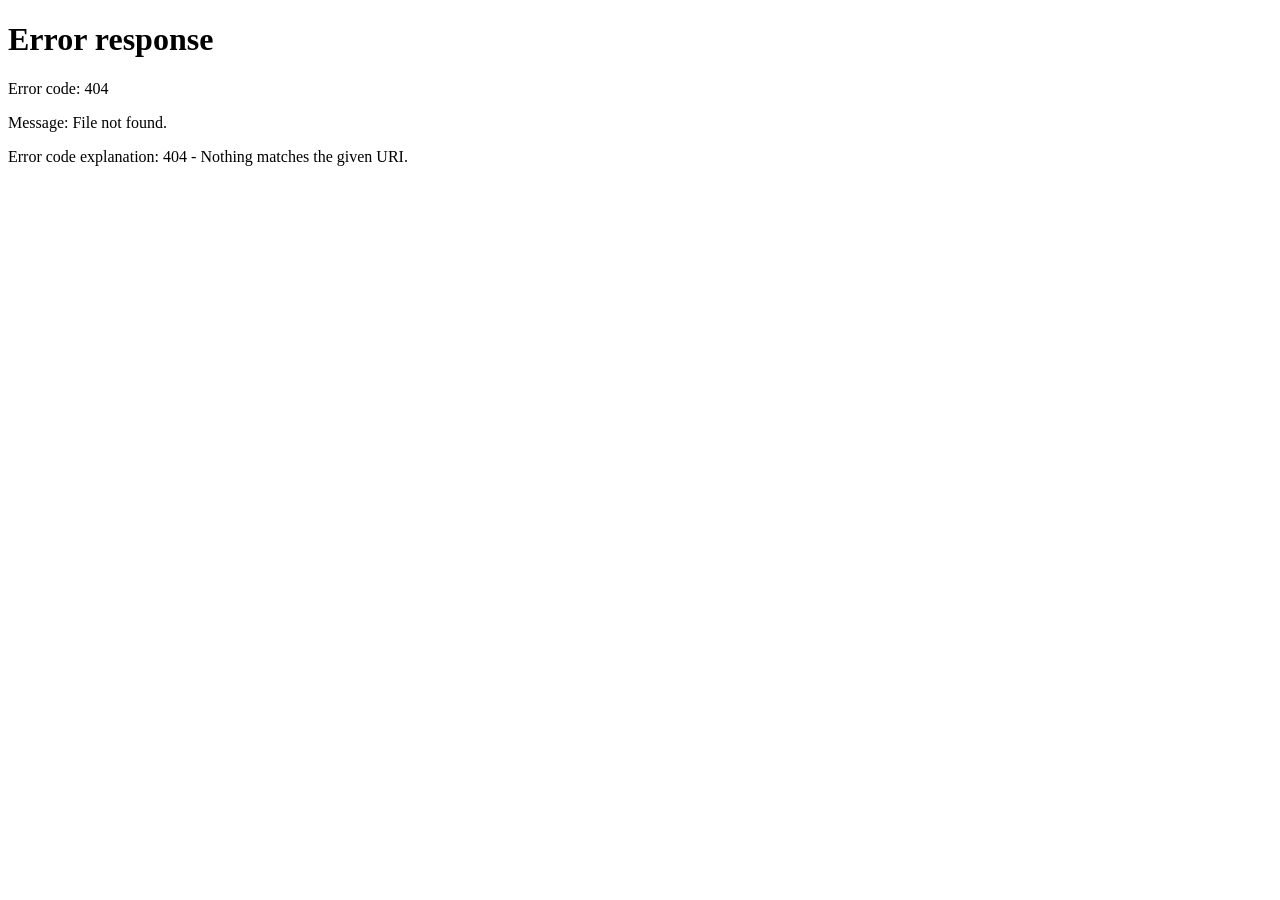
==== index.html @ 77a13d6e "Initial commit" ====
﻿<!DOCTYPE html>
<html lang="es">
<head>
  <meta charset="UTF-8" />
  <meta http-equiv="refresh" content="0;url=flowmodoro/indexFlowmodoro.html" />
  <title>Flowmodoro</title>
  <link rel="stylesheet" href="style.css" />
</head>
<body>
  <p><a href="flowmodoro/indexFlowmodoro.html">Ir a Flowmodoro</a></p>
</body>
</html>
---- style.css ----
/* ── Common base styles ─────────────────────────────────────────────────── */
/* Shared across all pages (main menu, future modules).                     */

[hidden] { display: none !important; }

*, *::before, *::after { box-sizing: border-box; margin: 0; padding: 0; }

body {
  background: #0f0f0f;
  color: #e0e0e0;
  font-family: system-ui, -apple-system, sans-serif;
  min-height: 100vh;
  display: flex;
  flex-direction: column;
  align-items: center;
  justify-content: center;
  gap: 2rem;
  user-select: none;
}

h1 {
  font-size: 1.1rem;
  font-weight: 500;
  letter-spacing: 0.25em;
  text-transform: uppercase;
  color: #666;
}

a {
  color: #74b3f0;
  text-decoration: none;
}
a:hover { text-decoration: underline; }
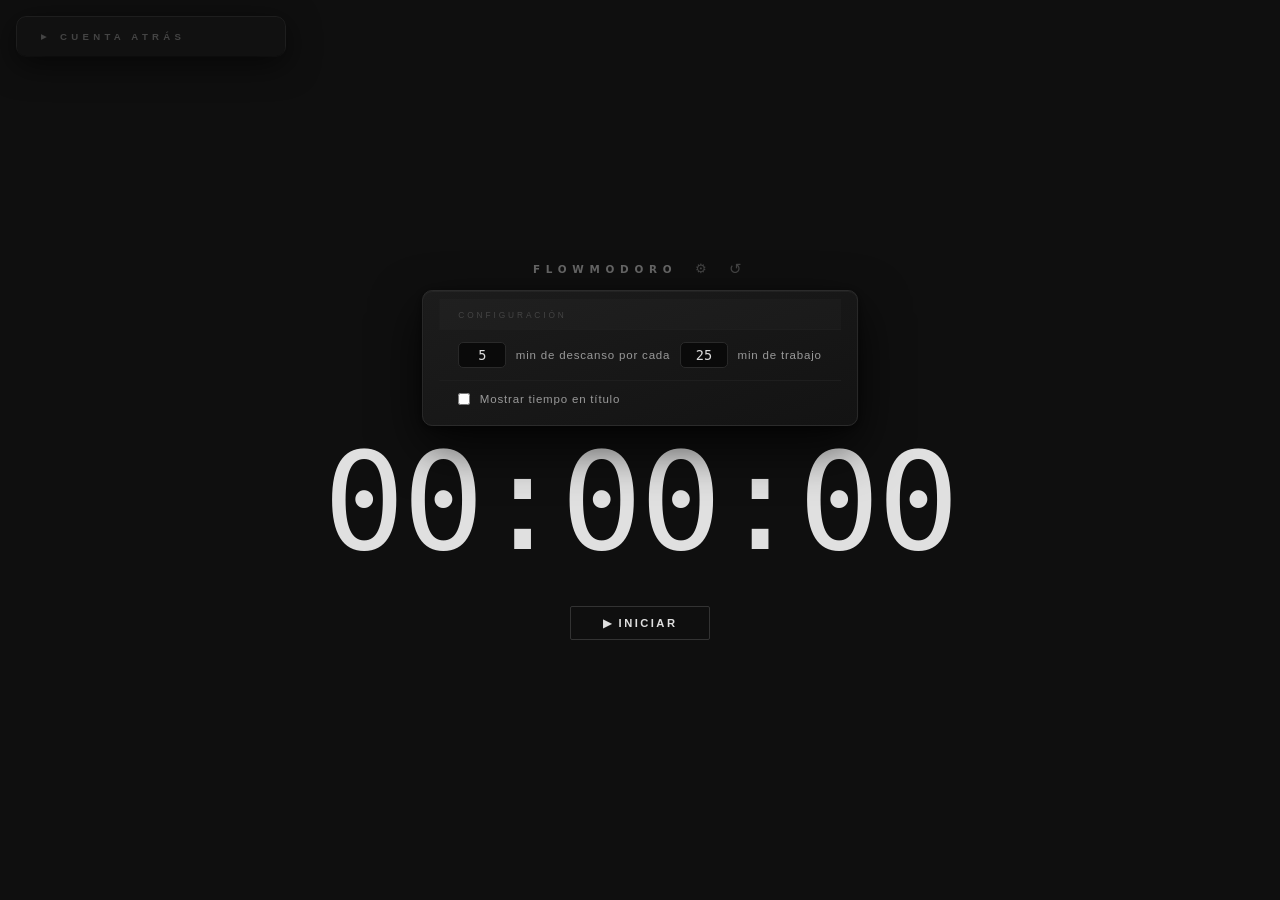
==== commit d17d5ad0: "primera version cuenta atras" ====
--- a/index.html
+++ b/index.html
@@ -1,12 +1,53 @@
-﻿<!DOCTYPE html>
+<!DOCTYPE html>
 <html lang="es">
 <head>
   <meta charset="UTF-8" />
-  <meta http-equiv="refresh" content="0;url=flowmodoro/indexFlowmodoro.html" />
+  <meta name="viewport" content="width=device-width, initial-scale=1.0" />
   <title>Flowmodoro</title>
-  <link rel="stylesheet" href="style.css" />
+  <style>
+    *, *::before, *::after { box-sizing: border-box; margin: 0; padding: 0; }
+    html, body { height: 100%; overflow: hidden; background: #0f0f0f; }
+
+    #frame-flowmodoro {
+      position: fixed;
+      inset: 0;
+      width: 100%;
+      height: 100%;
+      border: none;
+    }
+
+    #countdown-wrapper {
+      position: fixed;
+      top: 1rem;
+      left: 1rem;
+      width: 270px;
+      z-index: 10;
+      border-radius: 10px;
+      overflow: hidden;
+      box-shadow: 0 8px 32px rgba(0,0,0,0.6), 0 1px 0 rgba(255,255,255,0.03);
+    }
+
+    #frame-countdown {
+      display: block;
+      width: 100%;
+      height: 42px; /* corrected by postMessage */
+      border: none;
+    }
+  </style>
 </head>
 <body>
-  <p><a href="flowmodoro/indexFlowmodoro.html">Ir a Flowmodoro</a></p>
+  <iframe id="frame-flowmodoro" src="Flowmodoro/indexFlowmodoro.html"></iframe>
+
+  <div id="countdown-wrapper">
+    <iframe id="frame-countdown" src="countdown/indexCountdown.html" scrolling="no"></iframe>
+  </div>
+
+  <script>
+    window.addEventListener('message', (e) => {
+      if (e.data && e.data.type === 'countdown-resize') {
+        document.getElementById('frame-countdown').style.height = e.data.height + 'px';
+      }
+    });
+  </script>
 </body>
-</html>+</html>
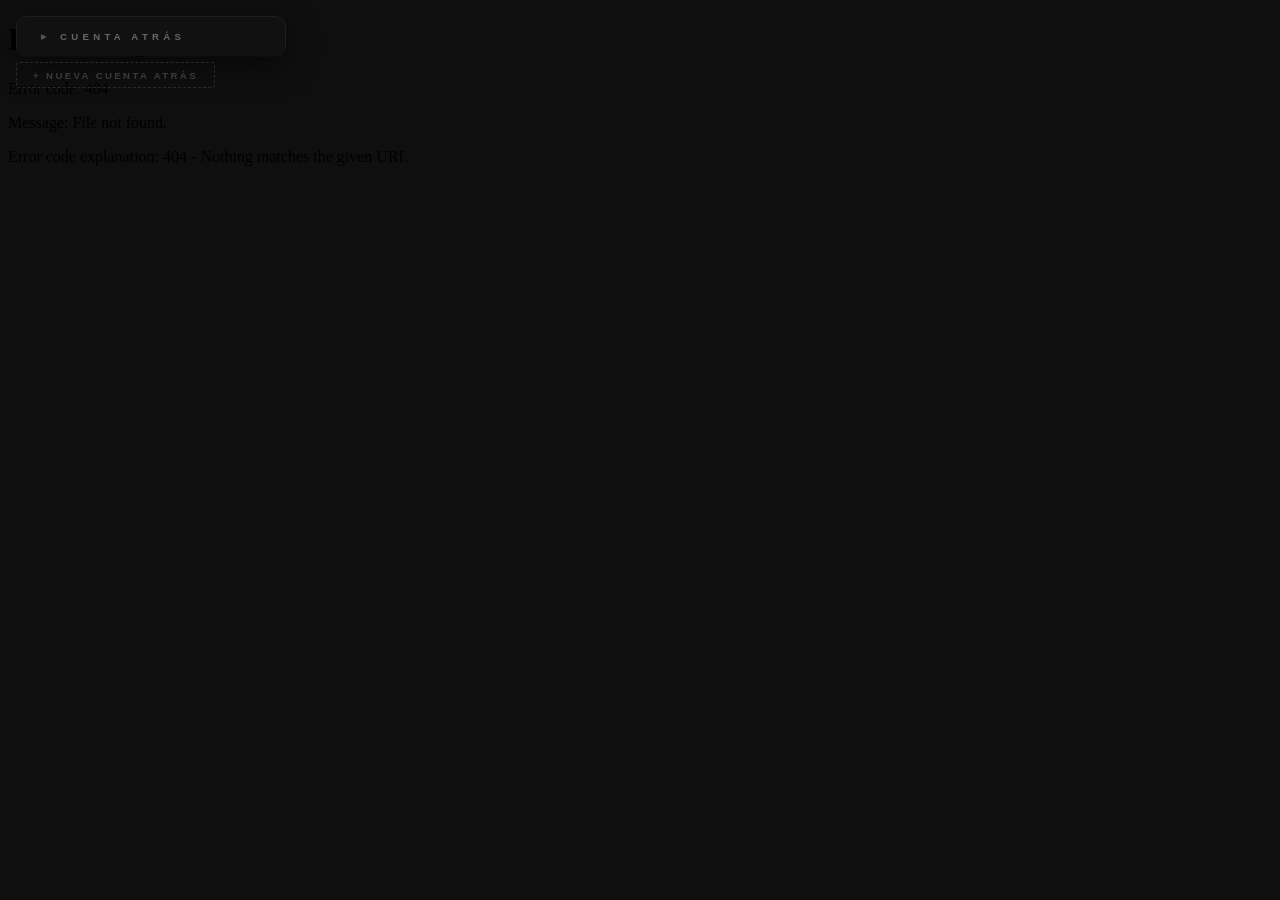
==== commit f210c20c: "Cuentas atrás mejoradas" ====
--- a/index.html
+++ b/index.html
@@ -16,36 +16,100 @@
       border: none;
     }
 
-    #countdown-wrapper {
+    #countdown-area {
       position: fixed;
       top: 1rem;
       left: 1rem;
       width: 270px;
       z-index: 10;
+      display: flex;
+      flex-direction: column;
+      gap: 0.4rem;
+    }
+
+    .countdown-wrapper {
       border-radius: 10px;
       overflow: hidden;
       box-shadow: 0 8px 32px rgba(0,0,0,0.6), 0 1px 0 rgba(255,255,255,0.03);
     }
 
-    #frame-countdown {
+    .frame-countdown {
       display: block;
       width: 100%;
-      height: 42px; /* corrected by postMessage */
+      height: 42px;
       border: none;
+    }
+
+    #add-countdown-btn {
+      align-self: flex-start;
+      background: none;
+      border: 1px dashed #2a2a2a;
+      border-radius: 4px;
+      color: #3a3a3a;
+      cursor: pointer;
+      font-size: 0.6rem;
+      font-weight: 700;
+      letter-spacing: 0.25em;
+      text-transform: uppercase;
+      padding: 0.4rem 1rem;
+      transition: border-color 0.2s, color 0.2s;
+    }
+    #add-countdown-btn:hover {
+      border-color: #444;
+      color: #666;
     }
   </style>
 </head>
 <body>
-  <iframe id="frame-flowmodoro" src="Flowmodoro/indexFlowmodoro.html"></iframe>
+  <iframe id="frame-flowmodoro" src="flowmodoro/indexFlowmodoro.html"></iframe>
 
-  <div id="countdown-wrapper">
-    <iframe id="frame-countdown" src="countdown/indexCountdown.html" scrolling="no"></iframe>
+  <div id="countdown-area">
+    <div id="countdown-container"></div>
+    <button id="add-countdown-btn">+ Nueva cuenta atrás</button>
   </div>
 
   <script>
+    const container = document.getElementById('countdown-container');
+    const addBtn    = document.getElementById('add-countdown-btn');
+
+    let cdIds = JSON.parse(localStorage.getItem('countdown_ids') || '["0"]');
+
+    function addCountdownFrame(id, isNew = false) {
+      const wrapper = document.createElement('div');
+      wrapper.className = 'countdown-wrapper';
+      wrapper.id = `cd-wrapper-${id}`;
+
+      const iframe = document.createElement('iframe');
+      iframe.id        = `frame-countdown-${id}`;
+      iframe.className = 'frame-countdown';
+      const newParam   = isNew ? '&new=1' : '';
+      iframe.src       = `countdown/indexCountdown.html?id=${encodeURIComponent(id)}${newParam}`;
+      iframe.scrolling = 'no';
+
+      wrapper.appendChild(iframe);
+      container.appendChild(wrapper);
+    }
+
+    cdIds.forEach(id => addCountdownFrame(id));
+
+    addBtn.addEventListener('click', () => {
+      const newId = String(Date.now());
+      cdIds.push(newId);
+      localStorage.setItem('countdown_ids', JSON.stringify(cdIds));
+      addCountdownFrame(newId, true);
+    });
+
     window.addEventListener('message', (e) => {
-      if (e.data && e.data.type === 'countdown-resize') {
-        document.getElementById('frame-countdown').style.height = e.data.height + 'px';
+      if (!e.data) return;
+      if (e.data.type === 'countdown-resize') {
+        const frame = document.getElementById(`frame-countdown-${e.data.id}`);
+        if (frame) frame.style.height = e.data.height + 'px';
+      } else if (e.data.type === 'countdown-remove') {
+        const id = e.data.id;
+        cdIds = cdIds.filter(x => x !== id);
+        localStorage.setItem('countdown_ids', JSON.stringify(cdIds));
+        const wrapper = document.getElementById(`cd-wrapper-${id}`);
+        if (wrapper) wrapper.remove();
       }
     });
   </script>
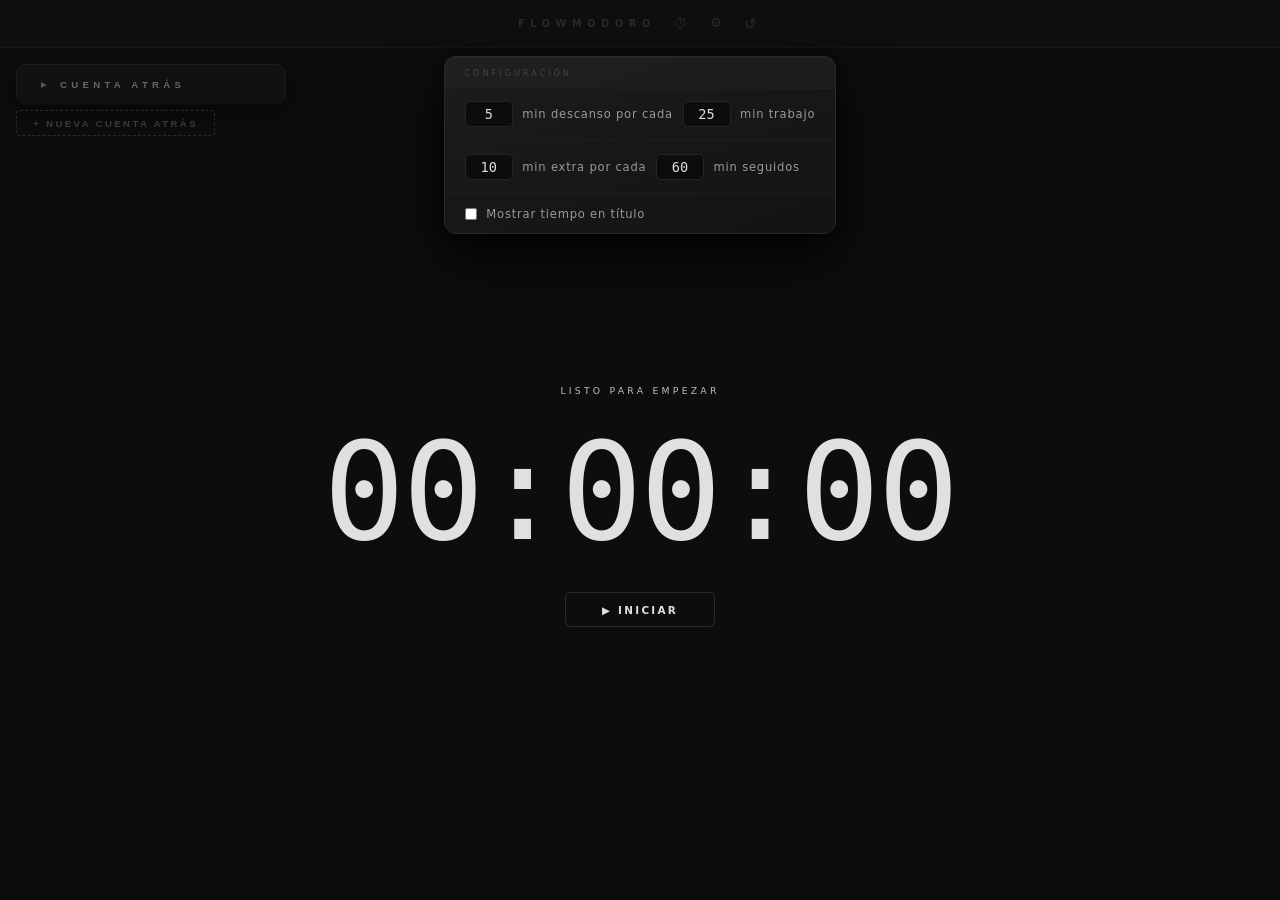
==== commit 3b2eff2b: "refactor y mecanica de pausa" ====
--- a/index.html
+++ b/index.html
@@ -4,114 +4,52 @@
   <meta charset="UTF-8" />
   <meta name="viewport" content="width=device-width, initial-scale=1.0" />
   <title>Flowmodoro</title>
-  <style>
-    *, *::before, *::after { box-sizing: border-box; margin: 0; padding: 0; }
-    html, body { height: 100%; overflow: hidden; background: #0f0f0f; }
-
-    #frame-flowmodoro {
-      position: fixed;
-      inset: 0;
-      width: 100%;
-      height: 100%;
-      border: none;
-    }
-
-    #countdown-area {
-      position: fixed;
-      top: 1rem;
-      left: 1rem;
-      width: 270px;
-      z-index: 10;
-      display: flex;
-      flex-direction: column;
-      gap: 0.4rem;
-    }
-
-    .countdown-wrapper {
-      border-radius: 10px;
-      overflow: hidden;
-      box-shadow: 0 8px 32px rgba(0,0,0,0.6), 0 1px 0 rgba(255,255,255,0.03);
-    }
-
-    .frame-countdown {
-      display: block;
-      width: 100%;
-      height: 42px;
-      border: none;
-    }
-
-    #add-countdown-btn {
-      align-self: flex-start;
-      background: none;
-      border: 1px dashed #2a2a2a;
-      border-radius: 4px;
-      color: #3a3a3a;
-      cursor: pointer;
-      font-size: 0.6rem;
-      font-weight: 700;
-      letter-spacing: 0.25em;
-      text-transform: uppercase;
-      padding: 0.4rem 1rem;
-      transition: border-color 0.2s, color 0.2s;
-    }
-    #add-countdown-btn:hover {
-      border-color: #444;
-      color: #666;
-    }
-  </style>
+  <link rel="preconnect" href="https://fonts.googleapis.com" />
+  <link rel="preconnect" href="https://fonts.gstatic.com" crossorigin />
+  <link href="https://fonts.googleapis.com/css2?family=JetBrains+Mono:wght@100&family=Syne:wght@400;700&display=swap" rel="stylesheet" />
+  <link rel="stylesheet" href="shell.css" />
 </head>
 <body>
-  <iframe id="frame-flowmodoro" src="flowmodoro/indexFlowmodoro.html"></iframe>
+
+  <!-- Header global del shell -->
+  <header id="shell-header">
+    <h1>Flowmodoro
+      <button id="shell-history-btn" title="Ver historial">⏱</button>
+      <button id="shell-cfg-btn" title="Configuración">⚙</button>
+      <span id="shell-reset-area">
+        <button id="shell-reset-btn" title="Reiniciar todo">↺</button>
+        <span id="shell-reset-confirm" hidden>¿Reinicar?&nbsp;<button id="shell-reset-yes-btn">Sí</button><button id="shell-reset-no-btn">No</button></span>
+      </span>
+    </h1>
+  </header>
+
+  <!-- Panel de configuración global -->
+  <div id="shell-cfg-panel" hidden>
+    <label>
+      <input id="shell-break-input" type="number" min="1" max="60" />
+      min descanso por cada
+      <input id="shell-ratio-input" type="number" min="1" max="60" />
+      min trabajo
+    </label>
+    <label class="sep">
+      <input id="shell-bonus-input" type="number" min="0" max="120" />
+      min extra por cada
+      <input id="shell-bonus-target-input" type="number" min="1" max="480" />
+      min seguidos
+    </label>
+    <label class="sep">
+      <input type="checkbox" id="shell-title-check" />
+      Mostrar tiempo en título
+    </label>
+  </div>
+
+  <iframe id="frame-flowmodoro" src="flowmodoro/index.html"></iframe>
 
   <div id="countdown-area">
     <div id="countdown-container"></div>
     <button id="add-countdown-btn">+ Nueva cuenta atrás</button>
   </div>
 
-  <script>
-    const container = document.getElementById('countdown-container');
-    const addBtn    = document.getElementById('add-countdown-btn');
-
-    let cdIds = JSON.parse(localStorage.getItem('countdown_ids') || '["0"]');
-
-    function addCountdownFrame(id, isNew = false) {
-      const wrapper = document.createElement('div');
-      wrapper.className = 'countdown-wrapper';
-      wrapper.id = `cd-wrapper-${id}`;
-
-      const iframe = document.createElement('iframe');
-      iframe.id        = `frame-countdown-${id}`;
-      iframe.className = 'frame-countdown';
-      const newParam   = isNew ? '&new=1' : '';
-      iframe.src       = `countdown/indexCountdown.html?id=${encodeURIComponent(id)}${newParam}`;
-      iframe.scrolling = 'no';
-
-      wrapper.appendChild(iframe);
-      container.appendChild(wrapper);
-    }
-
-    cdIds.forEach(id => addCountdownFrame(id));
-
-    addBtn.addEventListener('click', () => {
-      const newId = String(Date.now());
-      cdIds.push(newId);
-      localStorage.setItem('countdown_ids', JSON.stringify(cdIds));
-      addCountdownFrame(newId, true);
-    });
-
-    window.addEventListener('message', (e) => {
-      if (!e.data) return;
-      if (e.data.type === 'countdown-resize') {
-        const frame = document.getElementById(`frame-countdown-${e.data.id}`);
-        if (frame) frame.style.height = e.data.height + 'px';
-      } else if (e.data.type === 'countdown-remove') {
-        const id = e.data.id;
-        cdIds = cdIds.filter(x => x !== id);
-        localStorage.setItem('countdown_ids', JSON.stringify(cdIds));
-        const wrapper = document.getElementById(`cd-wrapper-${id}`);
-        if (wrapper) wrapper.remove();
-      }
-    });
-  </script>
+  <script src="shell.js"></script>
 </body>
 </html>
--- a/shell.css
+++ b/shell.css
@@ -0,0 +1,231 @@
+*, *::before, *::after { box-sizing: border-box; margin: 0; padding: 0; }
+html, body { height: 100%; overflow: hidden; background: #0f0f0f; }
+[hidden] { display: none !important; }
+
+/* ── Shell header ────────────────────────────────────────────────────── */
+#shell-header {
+  position: fixed;
+  top: 0;
+  left: 0;
+  right: 0;
+  height: 3rem;
+  z-index: 50;
+  display: flex;
+  align-items: center;
+  justify-content: center;
+  background: #0f0f0f;
+  border-bottom: 1px solid #161616;
+}
+
+#shell-header h1 {
+  font-size: 0.6rem;
+  font-weight: 700;
+  letter-spacing: 0.6em;
+  text-transform: uppercase;
+  color: #2a2a2a;
+  font-family: 'Syne', system-ui, sans-serif;
+  display: flex;
+  align-items: center;
+  gap: 0.8rem;
+}
+
+#shell-history-btn,
+#shell-cfg-btn {
+  background: none;
+  border: none;
+  color: #2a2a2a;
+  cursor: pointer;
+  padding: 0.15rem 0.3rem;
+  border-radius: 4px;
+  line-height: 1;
+  transition: color 0.25s, transform 0.35s cubic-bezier(0.34, 1.56, 0.64, 1);
+}
+#shell-history-btn { font-size: 0.85rem; }
+#shell-cfg-btn     { font-size: 0.8rem; }
+#shell-history-btn:hover { color: #aaa; }
+#shell-cfg-btn:hover  { color: #aaa; transform: rotate(60deg); }
+#shell-cfg-btn:active { color: #ccc; transform: rotate(90deg); }
+
+#shell-reset-btn {
+  background: none;
+  border: none;
+  color: #2a2a2a;
+  font-size: 0.95rem;
+  cursor: pointer;
+  padding: 0.1rem 0.3rem;
+  border-radius: 4px;
+  transition: color 0.15s;
+  line-height: 1;
+}
+#shell-reset-btn:hover { color: #e63946; }
+
+#shell-reset-confirm {
+  display: inline-flex;
+  align-items: center;
+  gap: 0.4rem;
+  font-size: 0.72rem;
+  font-family: 'Syne', system-ui, sans-serif;
+  color: #555;
+  letter-spacing: 0.05em;
+}
+
+#shell-reset-yes-btn, #shell-reset-no-btn {
+  padding: 0.1rem 0.5rem;
+  font-size: 0.72rem;
+  border-radius: 4px;
+  cursor: pointer;
+  border: 1px solid;
+  background: none;
+  font-family: 'Syne', system-ui, sans-serif;
+  transition: background 0.15s, color 0.15s;
+  line-height: 1.4;
+}
+#shell-reset-yes-btn       { color: #e63946; border-color: #e63946; }
+#shell-reset-yes-btn:hover { background: #2a1212; color: #ff9a9a; border-color: #ff9a9a; }
+#shell-reset-no-btn        { color: #555; border-color: #252525; }
+#shell-reset-no-btn:hover  { background: #181818; color: #aaa; border-color: #555; }
+
+/* ── Settings panel ──────────────────────────────────────────────────── */
+@keyframes shellPanelIn {
+  from { opacity: 0; transform: translateY(-8px) scale(0.97); }
+  to   { opacity: 1; transform: translateY(0)    scale(1); }
+}
+
+#shell-cfg-panel {
+  position: fixed;
+  top: calc(3rem + 0.5rem);
+  left: 0;
+  right: 0;
+  margin: 0 auto;
+  width: max-content;
+  max-width: 90vw;
+  z-index: 100;
+  font-size: 0.72rem;
+  font-family: 'Syne', system-ui, sans-serif;
+  letter-spacing: 0.07em;
+  color: #999;
+  display: flex;
+  flex-direction: column;
+  background: linear-gradient(160deg, #1c1c1c 0%, #131313 100%);
+  border: 1px solid #292929;
+  border-radius: 12px;
+  overflow: hidden;
+  box-shadow: 0 24px 60px rgba(0,0,0,0.85), 0 2px 8px rgba(0,0,0,0.5),
+              inset 0 1px 0 rgba(255,255,255,0.04);
+  white-space: nowrap;
+  animation: shellPanelIn 0.2s cubic-bezier(0.34, 1.2, 0.64, 1) both;
+}
+#shell-cfg-panel::before {
+  content: 'Configuración';
+  display: block;
+  font-size: 0.5rem;
+  letter-spacing: 0.38em;
+  text-transform: uppercase;
+  color: #444;
+  padding: 0.75rem 1.25rem 0.6rem;
+  border-bottom: 1px solid #1e1e1e;
+  background: rgba(255,255,255,0.015);
+}
+#shell-cfg-panel > label {
+  display: flex;
+  align-items: center;
+  gap: 0.6rem;
+  padding: 0.8rem 1.25rem;
+  transition: background 0.15s;
+  cursor: pointer;
+}
+#shell-cfg-panel > label:hover { background: rgba(255,255,255,0.03); }
+#shell-cfg-panel .sep { border-top: 1px solid #1e1e1e; }
+#shell-cfg-panel input[type="number"] {
+  width: 3rem;
+  background: #0c0c0c;
+  border: 1px solid #252525;
+  border-radius: 5px;
+  color: #ddd;
+  font-family: 'JetBrains Mono', monospace;
+  font-size: 0.85rem;
+  font-weight: 200;
+  padding: 0.25rem 0.35rem;
+  text-align: center;
+  appearance: textfield;
+}
+#shell-cfg-panel input[type="number"]::-webkit-outer-spin-button,
+#shell-cfg-panel input[type="number"]::-webkit-inner-spin-button { appearance: none; }
+#shell-cfg-panel input[type="number"]:focus {
+  outline: none;
+  border-color: #3d3d3d;
+  box-shadow: 0 0 0 2px rgba(116,179,240,0.12);
+  color: #eee;
+}
+#shell-cfg-panel input[type="checkbox"] {
+  accent-color: #74b3f0;
+  cursor: pointer;
+  width: 12px;
+  height: 12px;
+}
+
+/* ── Iframe Flowmodoro ────────────────────────────────────────────────── */
+#frame-flowmodoro {
+  position: fixed;
+  top: 3rem;
+  left: 0;
+  right: 0;
+  bottom: 0;
+  width: 100%;
+  height: calc(100% - 3rem);
+  border: none;
+}
+
+/* ── Countdown widgets ────────────────────────────────────────────────── */
+#countdown-area {
+  position: fixed;
+  top: calc(1rem + 3rem);
+  left: 1rem;
+  width: 270px;
+  z-index: 10;
+  display: flex;
+  flex-direction: column;
+  gap: 0.4rem;
+}
+
+.countdown-wrapper {
+  border-radius: 10px;
+  overflow: hidden;
+  box-shadow: 0 8px 32px rgba(0,0,0,0.6), 0 1px 0 rgba(255,255,255,0.03);
+}
+
+.frame-countdown {
+  display: block;
+  width: 100%;
+  height: 42px;
+  border: none;
+}
+
+#add-countdown-btn {
+  align-self: flex-start;
+  background: none;
+  border: 1px dashed #2a2a2a;
+  border-radius: 4px;
+  color: #3a3a3a;
+  cursor: pointer;
+  font-size: 0.6rem;
+  font-weight: 700;
+  letter-spacing: 0.25em;
+  text-transform: uppercase;
+  padding: 0.4rem 1rem;
+  transition: border-color 0.2s, color 0.2s;
+}
+#add-countdown-btn:hover {
+  border-color: #444;
+  color: #666;
+}
+
+@media (max-width: 600px) {
+  #countdown-area {
+    top: auto;
+    bottom: 1rem;
+    left: 0.75rem;
+    right: 0.75rem;
+    width: auto;
+  }
+}
